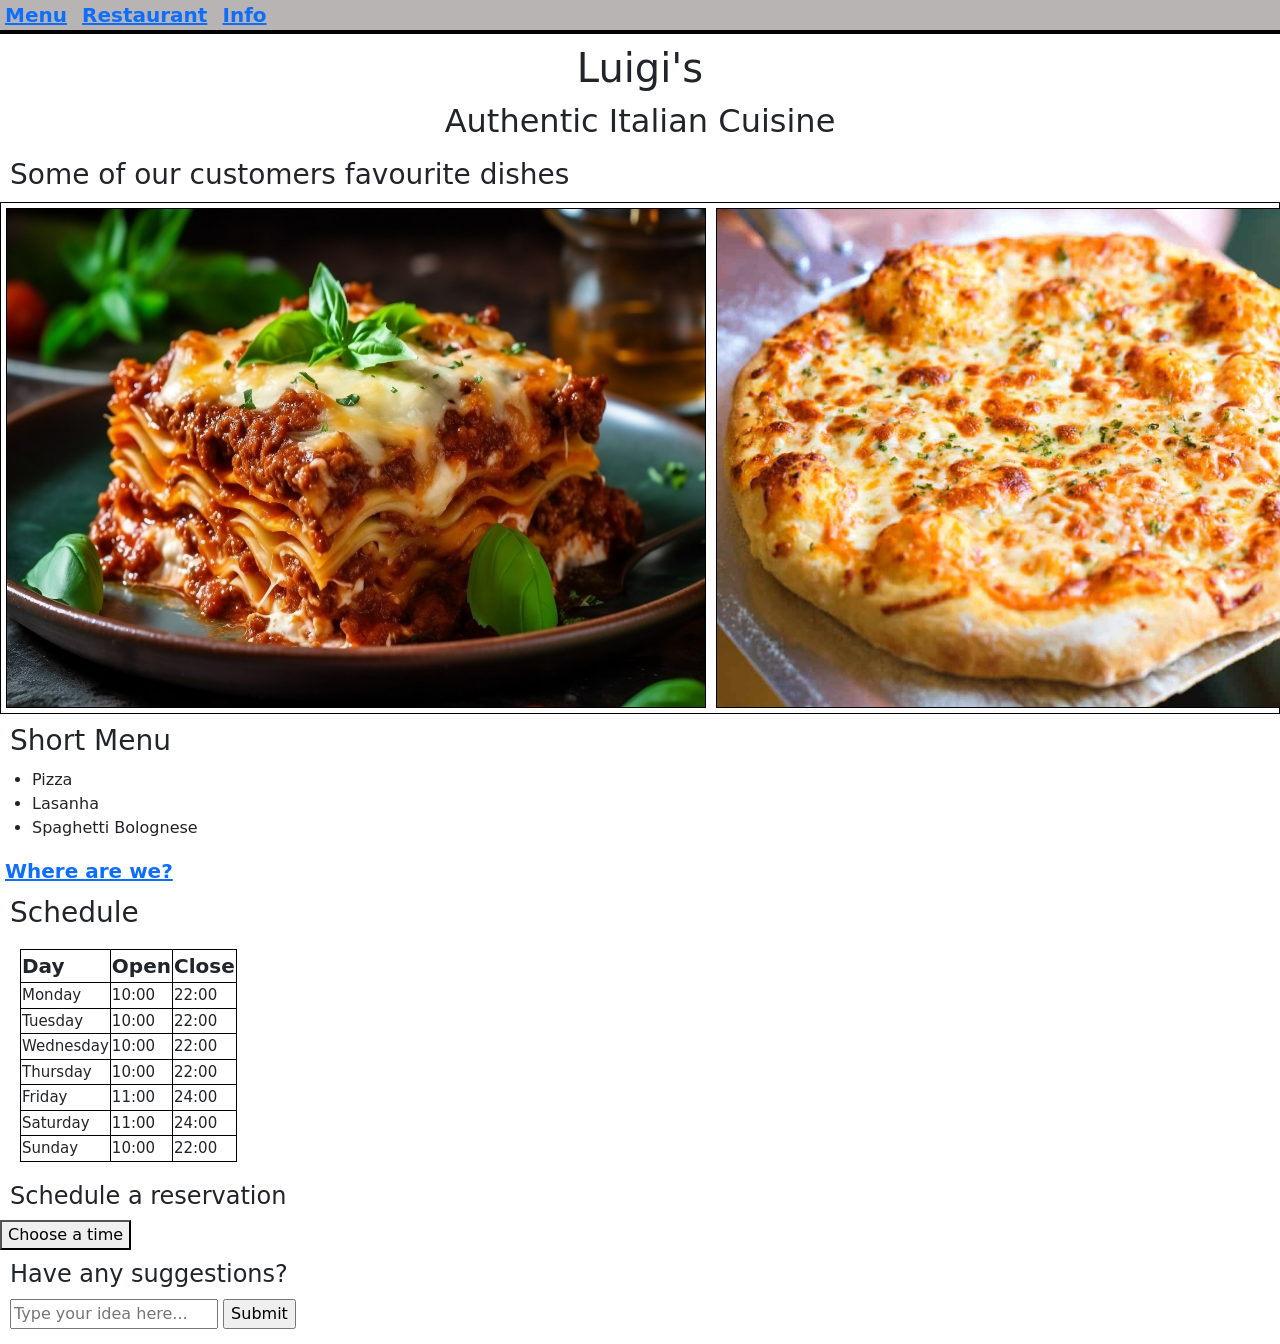
==== index.html @ 1ebc78df "Frontend using html/css/js" ====
<!DOCTYPE html>
<html lang="en">
<head>
    <meta charset="UTF-8">
    <meta name="viewport" content="width=device-width, initial-scale=1.0">
    <link href="https://cdn.jsdelivr.net/npm/bootstrap@5.3.3/dist/css/bootstrap.min.css"
rel="stylesheet">
    <script src="https://cdn.jsdelivr.net/npm/bootstrap@5.3.3/dist/js/bootstrap.bundle.min.js"></script>
    <link rel="stylesheet" href="styles.css">
    <script src="script.js"></script>
    <title>Luigi's</title>
</head>
<body>
    <div class="tab">
        <a href="menu.html">Menu</a>
        <a href="restaurant.html">Restaurant</a>
        <a href="info.html">Info</a>
    </div>

    <div class="bg-image">
        <div class="center">
           <h1>Luigi's</h1>
        </div>
        <div class="center">
            <h2>Authentic Italian Cuisine</h2>
        </div>
        <h3>Some of our customers favourite dishes</h3>
        <div class="image-row">
            <img src="lasanha.jpg">
            <img src="pizza.jpg">
            <img src="bolognese.png">
        </div>
        
        <div>
            <h3>Short Menu</h3>
            <ul>
                <li>Pizza</li>
                <li>Lasanha</li>
                <li>Spaghetti Bolognese</li>
            </ul>
        </div>

        <div>
            <a href="https://duckduckgo.com/?q=dominos&iar=images&t=waterfox&iaxm=maps&source=places&iai=5809709303993182744">Where are we?</a>
        </div>

        <div>
            <h3>Schedule</h3>
            <table>
                <tr>
                    <th>Day</th>
                    <th>Open</th>
                    <th>Close</th>
                </tr>
                <tr>
                    <td>Monday</td>
                    <td>10:00</td>
                    <td>22:00</td>
                </tr>
                <tr>
                    <td>Tuesday</td>
                    <td>10:00</td>
                    <td>22:00</td>
                </tr>
                <tr>
                    <td>Wednesday</td>
                    <td>10:00</td>
                    <td>22:00</td>
                </tr>
                <tr>
                    <td>Thursday</td>
                    <td>10:00</td>
                    <td>22:00</td>
                </tr>
                <tr>
                    <td>Friday</td>
                    <td>11:00</td>
                    <td>24:00</td>
                </tr>
                <tr>
                    <td>Saturday</td>
                    <td>11:00</td>
                    <td>24:00</td>
                </tr>
                <tr>
                    <td>Sunday</td>
                    <td>10:00</td>
                    <td>22:00</td>
                </tr>
            </table>
        </div>

        <div>
            <h4>Schedule a reservation</h4>
            <button onclick="dropdown()" class="dropbtn">Choose a time</button>
            <div id="myDropdown" class="dropdown-content">
                <a href="#">10:00</a>
                <a href="#">11:00</a>
                <a href="#">12:00</a>
                <a href="#">13:00</a>
                <a href="#">14:00</a>
                <a href="#">15:00</a>
                <a href="#">16:00</a>
                <a href="#">17:00</a>
                <a href="#">18:00</a>
                <a href="#">19:00</a>
                <a href="#">20:00</a>
                <a href="#">21:00</a>
                <a href="#">22:00</a>
            </div>
        </div>
        <div>
            <h4>Have any suggestions?</h4>
            <form onsubmit="suggestion(event)">
                <input name="q" id="suggestion-input" placeholder="Type your idea here...">
                <input type="submit" value="Submit">
            </form>
        </div>
    </div>
</body>
</html>
---- styles.css ----
table {
    margin: 20px;
    border: 1px solid black;
}

th {
    border: 1px solid black;
    margin: 5px;
    font-size: 20px;
}

td {
    border: 1px solid black;
    font-size: 15px;
    margin: 5px;
}

.center {
    display: flex;
    justify-content: center;
    align-items: center;
}

h3 {
    margin: 10px;
}

.image-row {
    border: 1px solid black;
    display: flex;
    justify-content: space-between;
    width: 100%;
}

.image-row img {
    margin: 5px;
    border: 1px solid black;
    width: 700px;
    height: 500px;
}

a {
    margin: 5px;
    font-weight: bold;
    font-size: 20px;
}

.tab {
    border-bottom: 4px solid black;
    background: rgb(185, 180, 180);
}

form {
    margin-bottom: 15px;
    margin-left: 10px;
}

h4 {
    margin: 10px;
}

h1 {
    margin: 10px;
}

.dropdown-content {
  display: none;
  position: absolute;
  background-color: white;
  min-width: 160px;
  overflow: auto;
  z-index: 1;
}

.dropdown-content a {
  color: black;
  padding: 12px 16px;
  display: block;
}

.show {display: block;}
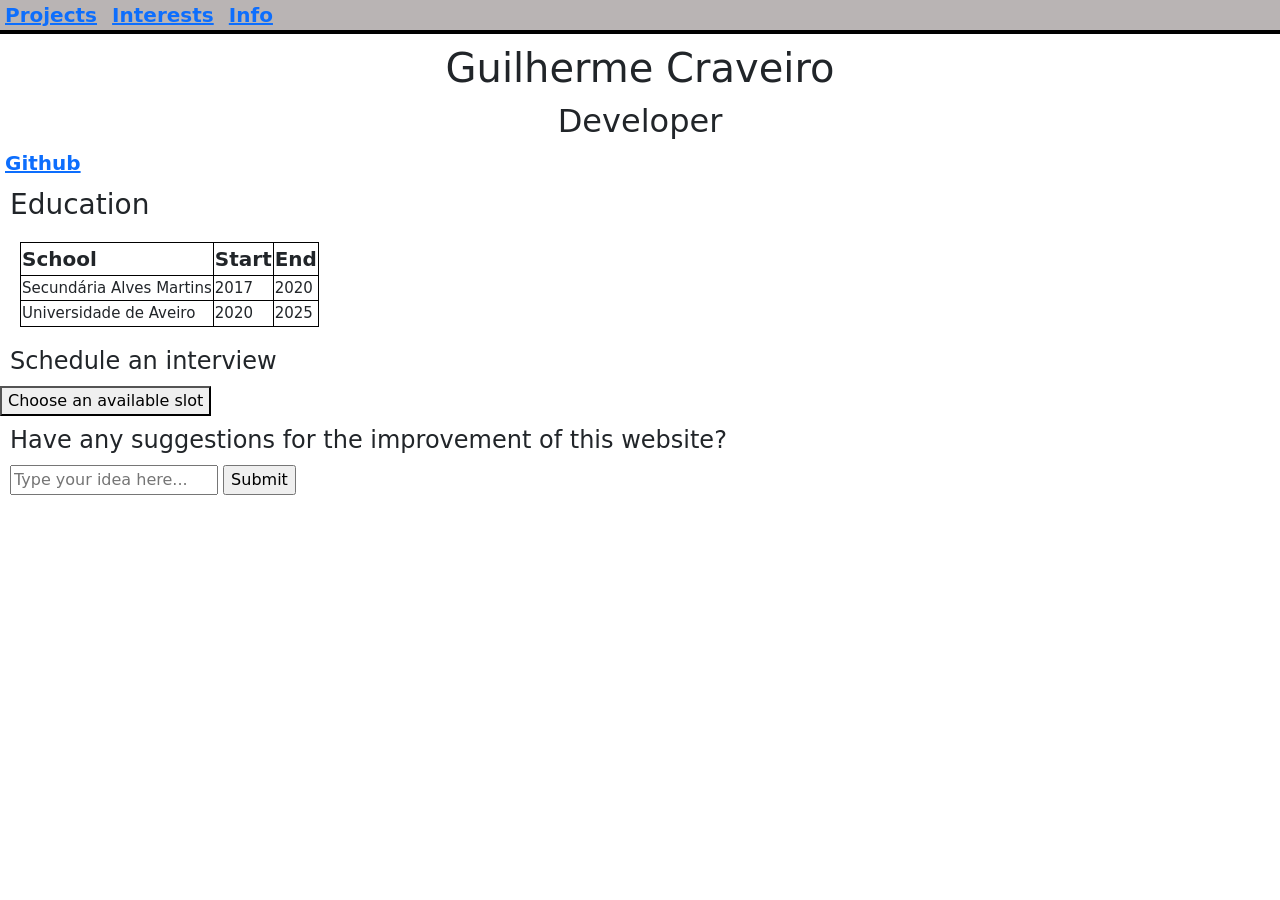
==== commit dc57e50a: "Chahanged theme (Was not the right theme)" ====
--- a/index.html
+++ b/index.html
@@ -8,109 +8,67 @@
     <script src="https://cdn.jsdelivr.net/npm/bootstrap@5.3.3/dist/js/bootstrap.bundle.min.js"></script>
     <link rel="stylesheet" href="styles.css">
     <script src="script.js"></script>
-    <title>Luigi's</title>
+    <title>Guilherme Craveiro</title>
 </head>
 <body>
     <div class="tab">
-        <a href="menu.html">Menu</a>
-        <a href="restaurant.html">Restaurant</a>
+        <a href="projects.html">Projects</a>
+        <a href="interests.html">Interests</a>
         <a href="info.html">Info</a>
     </div>
 
     <div class="bg-image">
         <div class="center">
-           <h1>Luigi's</h1>
+           <h1>Guilherme Craveiro</h1>
         </div>
         <div class="center">
-            <h2>Authentic Italian Cuisine</h2>
-        </div>
-        <h3>Some of our customers favourite dishes</h3>
-        <div class="image-row">
-            <img src="lasanha.jpg">
-            <img src="pizza.jpg">
-            <img src="bolognese.png">
-        </div>
-        
-        <div>
-            <h3>Short Menu</h3>
-            <ul>
-                <li>Pizza</li>
-                <li>Lasanha</li>
-                <li>Spaghetti Bolognese</li>
-            </ul>
+            <h2>Developer</h2>
         </div>
 
         <div>
-            <a href="https://duckduckgo.com/?q=dominos&iar=images&t=waterfox&iaxm=maps&source=places&iai=5809709303993182744">Where are we?</a>
+            <a href="https://github.com/GulhermeC">Github</a>
         </div>
 
         <div>
-            <h3>Schedule</h3>
+            <h3>Education</h3>
             <table>
                 <tr>
-                    <th>Day</th>
-                    <th>Open</th>
-                    <th>Close</th>
+                    <th>School</th>
+                    <th>Start</th>
+                    <th>End</th>
                 </tr>
                 <tr>
-                    <td>Monday</td>
-                    <td>10:00</td>
-                    <td>22:00</td>
+                    <td>Secundária Alves Martins</td>
+                    <td>2017</td>
+                    <td>2020</td>
                 </tr>
                 <tr>
-                    <td>Tuesday</td>
-                    <td>10:00</td>
-                    <td>22:00</td>
+                    <td>Universidade de Aveiro</td>
+                    <td>2020</td>
+                    <td>2025</td>
                 </tr>
-                <tr>
-                    <td>Wednesday</td>
-                    <td>10:00</td>
-                    <td>22:00</td>
-                </tr>
-                <tr>
-                    <td>Thursday</td>
-                    <td>10:00</td>
-                    <td>22:00</td>
-                </tr>
-                <tr>
-                    <td>Friday</td>
-                    <td>11:00</td>
-                    <td>24:00</td>
-                </tr>
-                <tr>
-                    <td>Saturday</td>
-                    <td>11:00</td>
-                    <td>24:00</td>
-                </tr>
-                <tr>
-                    <td>Sunday</td>
-                    <td>10:00</td>
-                    <td>22:00</td>
-                </tr>
+                
             </table>
         </div>
 
         <div>
-            <h4>Schedule a reservation</h4>
-            <button onclick="dropdown()" class="dropbtn">Choose a time</button>
+            <h4>Schedule an interview</h4>
+            <button onclick="dropdown()" class="dropbtn">Choose an available slot</button>
             <div id="myDropdown" class="dropdown-content">
-                <a href="#">10:00</a>
-                <a href="#">11:00</a>
-                <a href="#">12:00</a>
-                <a href="#">13:00</a>
-                <a href="#">14:00</a>
-                <a href="#">15:00</a>
-                <a href="#">16:00</a>
-                <a href="#">17:00</a>
-                <a href="#">18:00</a>
-                <a href="#">19:00</a>
-                <a href="#">20:00</a>
-                <a href="#">21:00</a>
-                <a href="#">22:00</a>
+                <a href="#">Monday Morning</a>
+                <a href="#">Monday Afternoon</a>
+                <a href="#">Tuesday Morning</a>
+                <a href="#">Tuesday Afternoon</a>
+                <a href="#">Wednesday Morning</a>
+                <a href="#">Wednesday Afternoon</a>
+                <a href="#">Thursday Morning</a>
+                <a href="#">Thursday Afternoon</a>
+                <a href="#">Friday Morning</a>
+                <a href="#">Friday Afternoon</a>
             </div>
         </div>
         <div>
-            <h4>Have any suggestions?</h4>
+            <h4>Have any suggestions for the improvement of this website?</h4>
             <form onsubmit="suggestion(event)">
                 <input name="q" id="suggestion-input" placeholder="Type your idea here...">
                 <input type="submit" value="Submit">
--- a/styles.css
+++ b/styles.css
@@ -36,7 +36,7 @@
     margin: 5px;
     border: 1px solid black;
     width: 700px;
-    height: 500px;
+    height: 400px;
 }
 
 a {
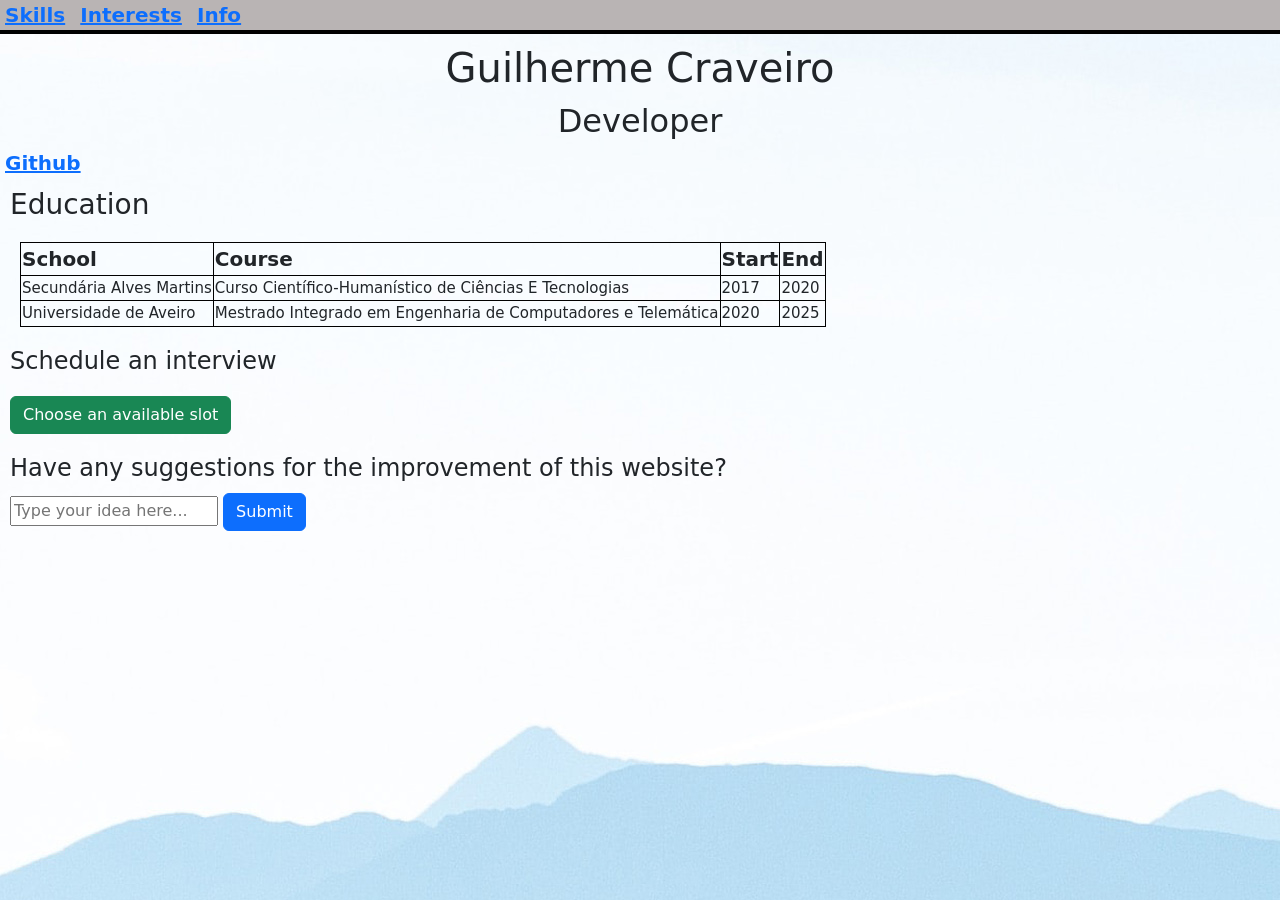
==== commit 251e91d3: "Added some changes and specification txt" ====
--- a/index.html
+++ b/index.html
@@ -12,7 +12,7 @@
 </head>
 <body>
     <div class="tab">
-        <a href="projects.html">Projects</a>
+        <a href="skills.html">Skills</a>
         <a href="interests.html">Interests</a>
         <a href="info.html">Info</a>
     </div>
@@ -34,16 +34,19 @@
             <table>
                 <tr>
                     <th>School</th>
+                    <th>Course</th>
                     <th>Start</th>
                     <th>End</th>
                 </tr>
                 <tr>
                     <td>Secundária Alves Martins</td>
+                    <td>Curso Científico-Humanístico de Ciências E Tecnologias</td>
                     <td>2017</td>
                     <td>2020</td>
                 </tr>
                 <tr>
                     <td>Universidade de Aveiro</td>
+                    <td>Mestrado Integrado em Engenharia de Computadores e Telemática</td>
                     <td>2020</td>
                     <td>2025</td>
                 </tr>
@@ -53,7 +56,7 @@
 
         <div>
             <h4>Schedule an interview</h4>
-            <button onclick="dropdown()" class="dropbtn">Choose an available slot</button>
+            <button onclick="dropdown()" class="dropbtn btn btn-success">Choose an available slot</button>
             <div id="myDropdown" class="dropdown-content">
                 <a href="#">Monday Morning</a>
                 <a href="#">Monday Afternoon</a>
@@ -71,7 +74,7 @@
             <h4>Have any suggestions for the improvement of this website?</h4>
             <form onsubmit="suggestion(event)">
                 <input name="q" id="suggestion-input" placeholder="Type your idea here...">
-                <input type="submit" value="Submit">
+                <input type="submit" value="Submit" class="btn btn-primary">
             </form>
         </div>
     </div>
--- a/styles.css
+++ b/styles.css
@@ -1,3 +1,7 @@
+body {
+    background-image: url("background.jpg");
+}
+
 table {
     margin: 20px;
     border: 1px solid black;
@@ -63,6 +67,10 @@
     margin: 10px;
 }
 
+button {
+    margin: 10px;
+}
+
 .dropdown-content {
   display: none;
   position: absolute;
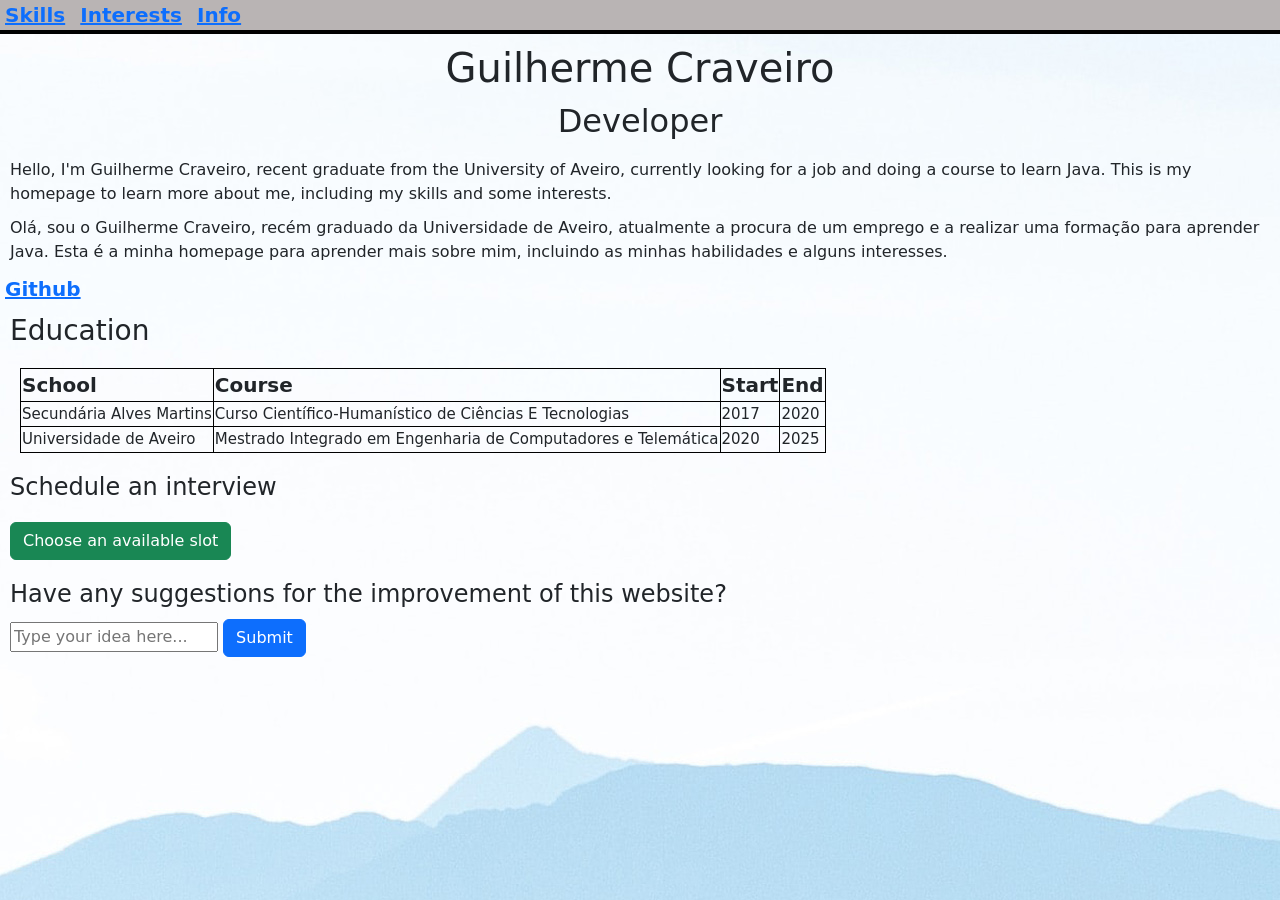
==== commit 856529d1: "Added some text" ====
--- a/index.html
+++ b/index.html
@@ -23,6 +23,12 @@
         </div>
         <div class="center">
             <h2>Developer</h2>
+        </div>
+
+        <div>
+            <p>Hello, I'm Guilherme Craveiro, recent graduate from the University of Aveiro, currently looking for a job and doing a course to learn Java. This is my homepage to learn more about me, including my skills and some interests.</p>
+            
+            <p>Olá, sou o Guilherme Craveiro, recém graduado da Universidade de Aveiro, atualmente a procura de um emprego e a realizar uma formação para aprender Java. Esta é a minha homepage para aprender mais sobre mim, incluindo as minhas habilidades e alguns interesses.</p>
         </div>
 
         <div>
--- a/styles.css
+++ b/styles.css
@@ -19,6 +19,9 @@
     margin: 5px;
 }
 
+p {
+    margin: 10px;
+}
 .center {
     display: flex;
     justify-content: center;
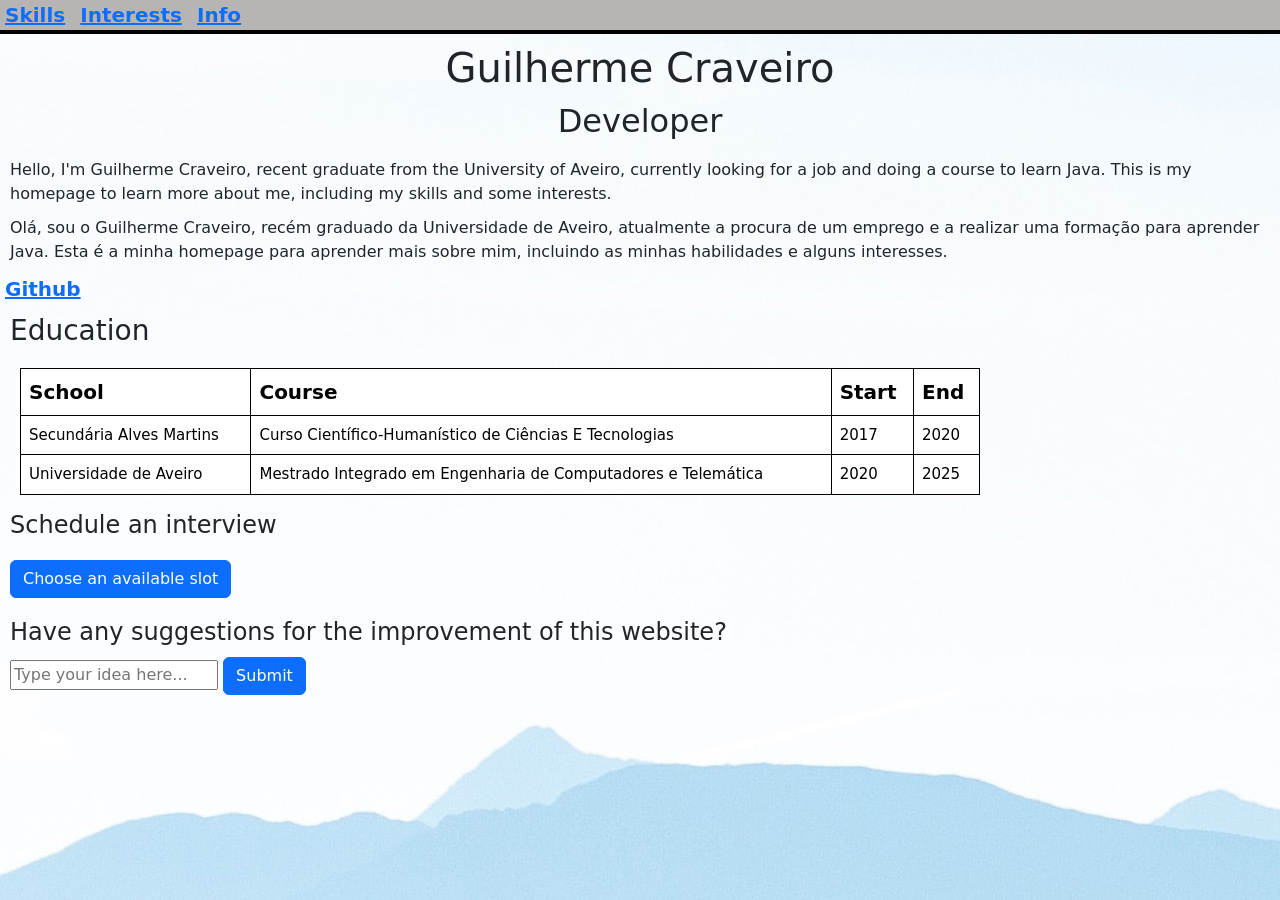
==== commit 7e2808f2: "Added a bootstrap class to the table" ====
--- a/index.html
+++ b/index.html
@@ -17,7 +17,7 @@
         <a href="info.html">Info</a>
     </div>
 
-    <div class="bg-image">
+    <div>
         <div class="center">
            <h1>Guilherme Craveiro</h1>
         </div>
@@ -37,7 +37,7 @@
 
         <div>
             <h3>Education</h3>
-            <table>
+            <table class="table w-75">
                 <tr>
                     <th>School</th>
                     <th>Course</th>
@@ -62,7 +62,7 @@
 
         <div>
             <h4>Schedule an interview</h4>
-            <button onclick="dropdown()" class="dropbtn btn btn-success">Choose an available slot</button>
+            <button onclick="dropdown()" class="dropbtn btn btn-primary">Choose an available slot</button>
             <div id="myDropdown" class="dropdown-content">
                 <a href="#">Monday Morning</a>
                 <a href="#">Monday Afternoon</a>
